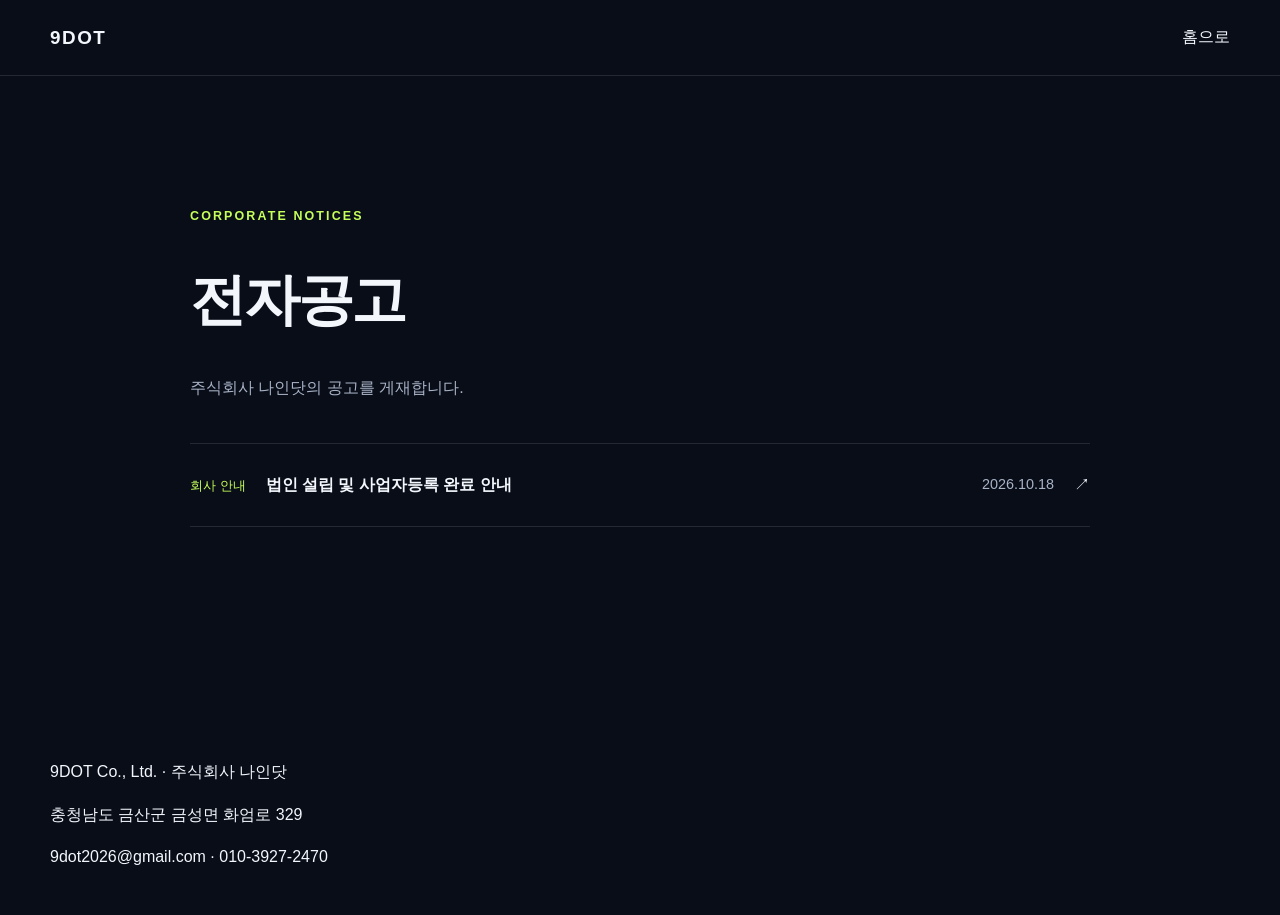
==== notices.html @ 1be70673 "Add corporate electronic notices and incorporation completion announcement" ====
<!doctype html>
<html lang="ko"><head><meta charset="utf-8" /><meta name="viewport" content="width=device-width, initial-scale=1" />
<title>전자공고 | 9DOT</title><meta name="description" content="주식회사 나인닷의 전자공고입니다." />
<link rel="icon" href="assets/favicon.svg" type="image/svg+xml" />
<link rel="stylesheet" href="styles.css" /></head>
<body><a class="skip-link" href="#main">본문으로 바로가기</a>
<header class="notice-header"><div class="container"><a class="brand" href="index.html">9DOT</a><a href="index.html">홈으로</a></div></header>
<main id="main" class="section"><div class="container notice-container"><p class="eyebrow">CORPORATE NOTICES</p><h1>전자공고</h1><p class="notice-intro">주식회사 나인닷의 공고를 게재합니다.</p>
<ol class="notice-list"><li><a href="notices/2026-10-18-incorporation.html"><span class="notice-type">회사 안내</span><strong>법인 설립 및 사업자등록 완료 안내</strong><time datetime="2026-10-18">2026.10.18</time><span aria-hidden="true">↗</span></a></li></ol></div></main>
<footer class="site-footer"><div class="container"><p>9DOT Co., Ltd. · 주식회사 나인닷</p><p>충청남도 금산군 금성면 화엄로 329</p><p><a href="mailto:9dot2026@gmail.com">9dot2026@gmail.com</a> · <a href="tel:+821039272470">010-3927-2470</a></p></div></footer>
</body></html>
---- styles.css ----
:root {
  --bg: #080d18;
  --bg-soft: #0d1423;
  --surface: #111a2a;
  --surface-2: #172238;
  --text: #f3f6fb;
  --muted: #a9b3c6;
  --line: rgba(255,255,255,.11);
  --lime: #c7ff5a;
  --cyan: #5fe6e8;
  --violet: #8f7cff;
  --coral: #ff8c6b;
  --max: 1180px;
  --radius: 28px;
  --shadow: 0 30px 80px rgba(0,0,0,.28);
}

* { box-sizing: border-box; }
html { scroll-behavior: smooth; }
body {
  margin: 0;
  font-family: Pretendard, "Noto Sans KR", -apple-system, BlinkMacSystemFont, "Segoe UI", sans-serif;
  background: var(--bg);
  color: var(--text);
  line-height: 1.65;
  word-break: keep-all;
  overflow-x: hidden;
}
a { color: inherit; text-decoration: none; }
button, input, textarea { font: inherit; }
img, svg { display: block; max-width: 100%; }
.container { width: min(calc(100% - 40px), var(--max)); margin: 0 auto; }
.sr-only { position: absolute; width: 1px; height: 1px; padding: 0; margin: -1px; overflow: hidden; clip: rect(0,0,0,0); white-space: nowrap; border: 0; }
.skip-link { position: fixed; left: 16px; top: -100px; z-index: 999; background: #fff; color: #000; padding: 12px 18px; border-radius: 10px; }
.skip-link:focus { top: 16px; }

.site-header {
  position: fixed;
  inset: 0 0 auto;
  z-index: 100;
  border-bottom: 1px solid transparent;
  transition: .25s ease;
}
.site-header.scrolled { background: rgba(8,13,24,.78); border-color: var(--line); backdrop-filter: blur(18px); }
.nav-wrap { height: 78px; display: flex; align-items: center; justify-content: space-between; gap: 28px; }
.brand { display: inline-flex; align-items: center; gap: 12px; font-size: 1.18rem; font-weight: 850; letter-spacing: .08em; }
.brand-mark { width: 28px; height: 28px; display: grid; grid-template-columns: repeat(3,1fr); gap: 3px; }
.brand-mark i { width: 100%; aspect-ratio: 1; border-radius: 50%; background: var(--text); }
.brand-mark i:nth-child(5) { background: var(--lime); box-shadow: 0 0 16px rgba(199,255,90,.65); }
.primary-nav { display: flex; align-items: center; gap: 30px; color: #d5dbea; font-size: .95rem; }
.primary-nav a { transition: color .2s ease; }
.primary-nav a:hover { color: var(--lime); }
.nav-cta { border: 1px solid rgba(199,255,90,.45); padding: 10px 17px; border-radius: 999px; color: var(--lime); }
.menu-button { display: none; background: transparent; border: 0; padding: 8px; }
.menu-button span:not(.sr-only) { display: block; width: 24px; height: 2px; background: #fff; margin: 5px 0; }

.hero { position: relative; min-height: 850px; padding: 160px 0 100px; display: grid; align-items: center; overflow: hidden; }
.section-grid::before { content: ""; position: absolute; inset: 0; background-image: linear-gradient(rgba(255,255,255,.025) 1px, transparent 1px), linear-gradient(90deg, rgba(255,255,255,.025) 1px, transparent 1px); background-size: 48px 48px; mask-image: linear-gradient(to bottom, #000 0%, rgba(0,0,0,.7) 62%, transparent 100%); }
.hero-glow { position: absolute; border-radius: 50%; filter: blur(100px); opacity: .23; }
.glow-a { width: 520px; height: 520px; background: var(--violet); top: -150px; right: -80px; }
.glow-b { width: 380px; height: 380px; background: var(--cyan); left: -150px; bottom: 0; }
.hero-layout { position: relative; display: grid; grid-template-columns: 1.05fr .95fr; gap: 90px; align-items: center; }
.eyebrow { margin: 0 0 18px; color: var(--lime); font-size: .78rem; font-weight: 800; letter-spacing: .17em; }
.hero h1 { margin: 0; font-size: clamp(3.2rem, 6.5vw, 6.6rem); line-height: .98; letter-spacing: -.065em; font-weight: 850; }
.hero h1 span { color: transparent; -webkit-text-stroke: 1px rgba(255,255,255,.7); }
.hero-text { max-width: 690px; margin: 28px 0 0; color: var(--muted); font-size: 1.14rem; }
.hero-actions { display: flex; flex-wrap: wrap; gap: 14px; margin-top: 36px; }
.button { display: inline-flex; align-items: center; justify-content: center; min-height: 52px; padding: 0 24px; border-radius: 999px; font-weight: 750; transition: transform .2s ease, box-shadow .2s ease, background .2s ease; }
.button:hover { transform: translateY(-2px); }
.button-primary { background: var(--lime); color: #10150c; box-shadow: 0 12px 30px rgba(199,255,90,.18); }
.button-ghost { border: 1px solid var(--line); background: rgba(255,255,255,.035); }
.button-light { background: #fff; color: #0c1420; }
.hero-points { display: flex; flex-wrap: wrap; gap: 11px 24px; margin: 32px 0 0; padding: 0; list-style: none; color: #c5cede; font-size: .88rem; }
.hero-points li::before { content: ""; display: inline-block; width: 6px; height: 6px; border-radius: 50%; background: var(--lime); margin: 0 9px 1px 0; }

.hero-visual { position: relative; min-height: 510px; display: grid; place-items: center; }
.dot-matrix { width: min(100%, 430px); aspect-ratio: 1; position: relative; display: grid; grid-template-columns: repeat(3,1fr); grid-template-rows: repeat(3,1fr); place-items: center; }
.dot { width: 28px; height: 28px; border-radius: 50%; background: #dbe3f1; z-index: 2; box-shadow: 0 0 0 10px rgba(255,255,255,.025), 0 0 26px rgba(255,255,255,.16); }
.dot.core { width: 46px; height: 46px; background: var(--lime); box-shadow: 0 0 0 15px rgba(199,255,90,.08), 0 0 50px rgba(199,255,90,.7); animation: pulse 2.6s ease-in-out infinite; }
.dot.d1,.dot.d9 { background: var(--violet); }
.dot.d3,.dot.d7 { background: var(--cyan); }
.dot.d2,.dot.d8 { background: var(--coral); }
.connections { position: absolute; inset: 0; width: 100%; height: 100%; overflow: visible; }
.connections path { fill: none; stroke: rgba(255,255,255,.17); stroke-width: 1.4; stroke-dasharray: 4 7; }
.orbit { position: absolute; border: 1px solid rgba(255,255,255,.09); border-radius: 50%; }
.orbit-1 { width: 470px; height: 470px; animation: spin 28s linear infinite; }
.orbit-2 { width: 350px; height: 350px; border-style: dashed; animation: spin 18s linear infinite reverse; }
.orbit-1::before,.orbit-2::before { content: ""; position: absolute; width: 10px; height: 10px; border-radius: 50%; background: var(--lime); top: -5px; left: 50%; box-shadow: 0 0 18px var(--lime); }
.visual-card { position: absolute; padding: 15px 18px; background: rgba(17,26,42,.72); border: 1px solid var(--line); border-radius: 16px; backdrop-filter: blur(16px); box-shadow: var(--shadow); }
.visual-card strong,.visual-card span { display: block; }
.visual-card strong { font-size: .92rem; }
.visual-card span { color: var(--muted); font-size: .74rem; }
.card-top { top: 62px; right: -8px; }
.card-bottom { left: -16px; bottom: 42px; }
@keyframes spin { to { transform: rotate(360deg); } }
@keyframes pulse { 50% { transform: scale(1.12); box-shadow: 0 0 0 22px rgba(199,255,90,.04), 0 0 70px rgba(199,255,90,.72); } }

.trust-strip { border-top: 1px solid var(--line); border-bottom: 1px solid var(--line); background: rgba(255,255,255,.018); }
.trust-grid { min-height: 90px; display: grid; grid-template-columns: repeat(3,1fr); align-items: center; }
.trust-grid p { margin: 0; padding: 0 26px; color: #d8deea; text-align: center; border-right: 1px solid var(--line); }
.trust-grid p:last-child { border-right: 0; }
.trust-grid span { color: var(--lime); font-size: .72rem; font-weight: 800; margin-right: 10px; }

.section { padding: 130px 0; }
.section-muted { background: var(--bg-soft); }
.section-heading h2 { margin: 0; font-size: clamp(2.35rem, 5vw, 4.7rem); line-height: 1.12; letter-spacing: -.045em; }
.section-heading > p:last-child { color: var(--muted); max-width: 600px; margin-top: 20px; }
.section-heading.compact { margin-bottom: 52px; }
.section-heading.compact h2 { font-size: clamp(2.15rem, 4.4vw, 4rem); }
.about-layout { display: grid; grid-template-columns: 1.1fr .9fr; gap: 100px; }
.about-copy { padding-top: 32px; color: var(--muted); font-size: 1.08rem; }
.company-facts { margin: 42px 0 0; display: grid; gap: 0; border-top: 1px solid var(--line); }
.company-facts div { display: grid; grid-template-columns: 120px 1fr; gap: 20px; padding: 17px 0; border-bottom: 1px solid var(--line); }
.company-facts dt { color: var(--lime); font-size: .78rem; font-weight: 800; text-transform: uppercase; letter-spacing: .08em; }
.company-facts dd { margin: 0; color: #e6ebf4; }

.service-grid { display: grid; grid-template-columns: repeat(4,1fr); gap: 18px; }
.service-card { position: relative; min-height: 340px; padding: 28px; border: 1px solid var(--line); border-radius: 24px; background: linear-gradient(145deg, rgba(255,255,255,.04), rgba(255,255,255,.015)); overflow: hidden; transition: transform .25s ease, border-color .25s ease; }
.service-card:hover { transform: translateY(-7px); border-color: rgba(199,255,90,.45); }
.service-number { position: absolute; right: 24px; top: 22px; color: rgba(255,255,255,.2); font-size: .72rem; font-weight: 800; }
.service-icon { width: 66px; height: 66px; display: grid; place-items: center; margin-bottom: 70px; border-radius: 20px; background: rgba(199,255,90,.08); border: 1px solid rgba(199,255,90,.22); color: var(--lime); font-weight: 900; font-size: .86rem; }
.service-card:nth-child(2) .service-icon { background: rgba(95,230,232,.08); border-color: rgba(95,230,232,.25); color: var(--cyan); }
.service-card:nth-child(3) .service-icon { background: rgba(143,124,255,.1); border-color: rgba(143,124,255,.25); color: #b8aaff; }
.service-card:nth-child(4) .service-icon { background: rgba(255,140,107,.08); border-color: rgba(255,140,107,.25); color: var(--coral); }
.service-card h3 { font-size: 1.36rem; margin: 0 0 12px; }
.service-card p { margin: 0; color: var(--muted); font-size: .95rem; }

.products-section { background: radial-gradient(circle at 20% 40%, rgba(95,230,232,.06), transparent 28%), var(--bg); }
.product-list { display: grid; gap: 28px; }
.product-card { min-height: 560px; display: grid; grid-template-columns: .9fr 1.1fr; overflow: hidden; border: 1px solid var(--line); border-radius: var(--radius); background: var(--surface); }
.product-info { padding: 62px; align-self: center; }
.product-label { margin: 0 0 15px; color: var(--cyan); font-size: .75rem; font-weight: 850; letter-spacing: .14em; }
.product-info h3 { margin: 0; font-size: clamp(2.4rem, 5vw, 4.8rem); line-height: 1; letter-spacing: -.055em; }
.product-info h3 span { display: block; margin-top: 11px; color: var(--muted); font-size: .72rem; letter-spacing: .08em; }
.product-lead { color: #f1f4fa !important; font-size: 1.17rem !important; font-weight: 650; }
.product-info p { color: var(--muted); }
.product-info ul { list-style: none; margin: 27px 0; padding: 0; color: #d6ddea; }
.product-info li { margin: 8px 0; }
.product-info li::before { content: "↗"; color: var(--lime); margin-right: 10px; }
.status-badge { display: inline-flex; padding: 8px 13px; border-radius: 999px; border: 1px solid rgba(199,255,90,.3); color: var(--lime); font-size: .74rem; font-weight: 800; }
.product-preview { min-height: 560px; display: grid; place-items: center; padding: 44px; background: radial-gradient(circle at 50% 45%, rgba(95,230,232,.2), transparent 45%), linear-gradient(135deg, #132238, #0d1524); }
.phone-frame { width: 280px; height: 540px; padding: 30px 20px 20px; border: 8px solid #080b11; border-radius: 45px; background: #f6f1e8; color: #1e2822; box-shadow: 0 40px 90px rgba(0,0,0,.55); transform: rotate(4deg); }
.phone-top { width: 80px; height: 18px; margin: -22px auto 18px; border-radius: 999px; background: #0a0c0e; }
.app-head { display: flex; justify-content: space-between; align-items: center; font-size: .84rem; }
.app-head b { color: #506e54; background: #dce7d8; border-radius: 999px; padding: 5px 10px; font-size: .7rem; }
.app-card { border-radius: 18px; padding: 18px; background: #fff; margin-top: 20px; box-shadow: 0 13px 30px rgba(69,73,60,.08); }
.app-card small,.app-card span { display: block; color: #83867e; font-size: .68rem; }
.app-card strong { display: block; margin: 8px 0 11px; font-size: 1.04rem; }
.main-status { background: #dce7d8; }
.app-row { display: grid; grid-template-columns: 1fr 1fr; gap: 10px; margin: 12px 0; }
.app-row div { height: 86px; border-radius: 16px; background: #fff; }
.app-row div:first-child { background: #f0d9c4; }
.app-log { display: grid; grid-template-columns: 10px 1fr auto; align-items: center; gap: 8px; padding: 11px 4px; border-bottom: 1px solid #ddd8ce; font-size: .72rem; }
.app-log i { width: 8px; height: 8px; border-radius: 50%; background: #718973; }
.app-log time { color: #8b8d86; font-size: .63rem; }
.product-kasa { grid-template-columns: 1fr 1fr; }
.product-kasa .product-label { color: var(--coral); }
.kasa-preview { background: radial-gradient(circle at 50% 50%, rgba(255,140,107,.18), transparent 46%), linear-gradient(145deg, #2a1f1b, #111621); }
.room-scene { position: relative; width: min(100%, 550px); aspect-ratio: 1.18; overflow: hidden; border-radius: 22px; box-shadow: 0 35px 90px rgba(0,0,0,.45); perspective: 1000px; }
.room-wall { position: absolute; inset: 0 0 36%; background: #d9d2c6; }
.room-floor { position: absolute; inset: 64% 0 0; background: repeating-linear-gradient(100deg, #9a6e4e 0 7px, #b9835e 7px 14px); transform: perspective(420px) rotateX(26deg); transform-origin: top; }
.window { position: absolute; width: 40%; height: 42%; left: 8%; top: 9%; display: grid; grid-template-columns: 1fr 1fr; gap: 5px; padding: 6px; background: #2d3438; }
.window span { background: linear-gradient(#9ed2df, #edf7f2); }
.sofa { position: absolute; width: 55%; height: 25%; right: 7%; bottom: 18%; border-radius: 16px 16px 5px 5px; background: #d58b6d; display: flex; gap: 5px; padding: 10px; box-shadow: 0 25px 40px rgba(62,32,20,.25); }
.sofa i { flex: 1; border-radius: 8px; background: #e5a185; }
.material-panel { position: absolute; left: 5%; bottom: 5%; width: 190px; padding: 15px; border-radius: 16px; background: rgba(255,255,255,.9); color: #27221e; box-shadow: 0 15px 35px rgba(0,0,0,.2); }
.material-panel strong,.material-panel small { display: block; }
.material-panel strong { margin-bottom: 10px; font-size: .75rem; }
.material-panel small { margin-top: 9px; color: #756d66; font-size: .64rem; }
.swatch { display: inline-block; width: 36px; height: 36px; border-radius: 9px; margin-right: 4px; border: 3px solid transparent; }
.swatch.active { border-color: #1f2728; }
.s1 { background: #d9c5ab; }.s2 { background: #7b5138; }.s3 { background: #b88059; }

.process-layout { display: grid; grid-template-columns: .85fr 1.15fr; gap: 100px; }
.process-list { margin: 0; padding: 0; list-style: none; border-top: 1px solid var(--line); }
.process-list li { display: grid; grid-template-columns: 70px 1fr; gap: 24px; padding: 27px 0; border-bottom: 1px solid var(--line); }
.process-list > li > span { color: var(--lime); font-size: .75rem; font-weight: 850; padding-top: 5px; }
.process-list h3 { margin: 0 0 7px; font-size: 1.22rem; }
.process-list p { margin: 0; color: var(--muted); }

.contact-section { padding-top: 70px; }
.contact-box { min-height: 380px; display: grid; grid-template-columns: 1fr 1fr; gap: 80px; align-items: center; padding: 65px 70px; border-radius: 32px; background: var(--lime); color: #11180c; box-shadow: 0 40px 100px rgba(199,255,90,.12); }
.contact-box .eyebrow { color: #34411f; }
.contact-box h2 { margin: 0; font-size: clamp(2.5rem, 5vw, 4.8rem); line-height: 1.05; letter-spacing: -.055em; }
.contact-copy p { font-size: 1.08rem; }
.contact-copy small { display: block; margin-top: 14px; color: #56603e; }

.site-footer { padding: 70px 0 28px; }
.footer-grid { display: grid; grid-template-columns: 1fr 1.1fr .7fr; gap: 55px; padding-bottom: 48px; border-bottom: 1px solid var(--line); }
.footer-brand { margin-bottom: 18px; }
.footer-grid p { margin: 6px 0; color: var(--muted); font-size: .9rem; }
.footer-links { display: grid; align-content: start; gap: 10px; }
.footer-links a { color: #dbe1eb; font-size: .9rem; }
.footer-bottom { padding-top: 24px; display: flex; justify-content: space-between; color: #7f899a; font-size: .78rem; }
.footer-bottom p { margin: 0; }

.reveal { opacity: 0; transform: translateY(28px); transition: opacity .7s ease, transform .7s ease; }
.reveal.visible { opacity: 1; transform: translateY(0); }

@media (max-width: 980px) {
  .hero { min-height: auto; }
  .hero-layout,.about-layout,.process-layout { grid-template-columns: 1fr; gap: 55px; }
  .hero-copy { padding-top: 30px; }
  .hero-visual { min-height: 470px; }
  .service-grid { grid-template-columns: repeat(2,1fr); }
  .product-card,.product-kasa { grid-template-columns: 1fr; }
  .product-preview { min-height: 500px; }
  .contact-box { grid-template-columns: 1fr; gap: 30px; }
}

@media (max-width: 760px) {
  .container { width: min(calc(100% - 28px), var(--max)); }
  .nav-wrap { height: 68px; }
  .menu-button { display: block; }
  .primary-nav { position: fixed; top: 68px; left: 14px; right: 14px; display: none; flex-direction: column; align-items: stretch; gap: 0; padding: 14px; border: 1px solid var(--line); border-radius: 18px; background: rgba(10,16,29,.97); backdrop-filter: blur(18px); }
  .primary-nav.open { display: flex; }
  .primary-nav a { padding: 13px 12px; }
  .nav-cta { margin-top: 5px; text-align: center; }
  .hero { padding: 130px 0 80px; }
  .hero h1 { font-size: clamp(3rem, 16vw, 5rem); }
  .hero-text { font-size: 1rem; }
  .hero-visual { min-height: 390px; }
  .dot-matrix { width: 320px; }
  .orbit-1 { width: 350px; height: 350px; }
  .orbit-2 { width: 270px; height: 270px; }
  .visual-card { display: none; }
  .trust-grid { grid-template-columns: 1fr; padding: 12px 0; }
  .trust-grid p { padding: 14px; border-right: 0; border-bottom: 1px solid var(--line); }
  .trust-grid p:last-child { border-bottom: 0; }
  .section { padding: 90px 0; }
  .section-heading h2 { font-size: 2.55rem; }
  .service-grid { grid-template-columns: 1fr; }
  .service-card { min-height: 275px; }
  .service-icon { margin-bottom: 42px; }
  .product-info { padding: 38px 26px; }
  .product-preview { min-height: 420px; padding: 25px; }
  .phone-frame { transform: none; width: 250px; height: 490px; }
  .room-scene { min-width: 430px; transform: scale(.82); }
  .company-facts div { grid-template-columns: 1fr; gap: 5px; }
  .process-list li { grid-template-columns: 48px 1fr; gap: 12px; }
  .contact-box { padding: 42px 28px; border-radius: 24px; }
  .footer-grid { grid-template-columns: 1fr; gap: 28px; }
  .footer-bottom { flex-direction: column; gap: 6px; }
}

@media (prefers-reduced-motion: reduce) {
  html { scroll-behavior: auto; }
  *, *::before, *::after { animation-duration: .01ms !important; animation-iteration-count: 1 !important; transition-duration: .01ms !important; }
  .reveal { opacity: 1; transform: none; }
}

/* Corporate information and contact links */
.company-facts dd { min-width: 0; overflow-wrap: anywhere; }
.company-facts dd a { text-decoration: underline; text-underline-offset: 4px; }
.footer-info a { overflow-wrap: anywhere; }
.status-badge:focus-visible, .company-facts a:focus-visible { outline: 2px solid var(--lime); outline-offset: 5px; }
.contact-copy .button { max-width: 100%; overflow-wrap: anywhere; }

/* Permanent corporate notice pages */
.notice-header { border-bottom: 1px solid var(--line); padding: 22px 0; }
.notice-header .container { display: flex; justify-content: space-between; align-items: center; }
.notice-container { max-width: 900px; }
.notice-container h1 { font-size: clamp(2rem, 5vw, 3.5rem); line-height: 1.3; letter-spacing: -.04em; }
.notice-intro, .notice-date { color: var(--muted); }
.notice-list { padding: 0; list-style: none; border-top: 1px solid var(--line); margin-top: 42px; }
.notice-list a { display: grid; grid-template-columns: auto 1fr auto auto; align-items: center; gap: 20px; padding: 28px 0; border-bottom: 1px solid var(--line); }
.notice-type { color: var(--lime); font-size: .8rem; }
.notice-list time { color: var(--muted); font-size: .9rem; white-space: nowrap; }
.notice-article { margin-top: 40px; }
.notice-article > p { margin-top: 28px; }
.notice-signature { text-align: right; padding-top: 32px; line-height: 2; }
.notice-document, .notice-back { text-decoration: underline; text-underline-offset: 5px; }
.notice-list a:hover strong { text-decoration: underline; text-underline-offset: 5px; }
@media(max-width:600px) { .notice-list a { grid-template-columns: 1fr auto; gap: 10px; } .notice-list strong { grid-column: 1 / -1; grid-row: 2; } .notice-list a > span:last-child { display:none; } }
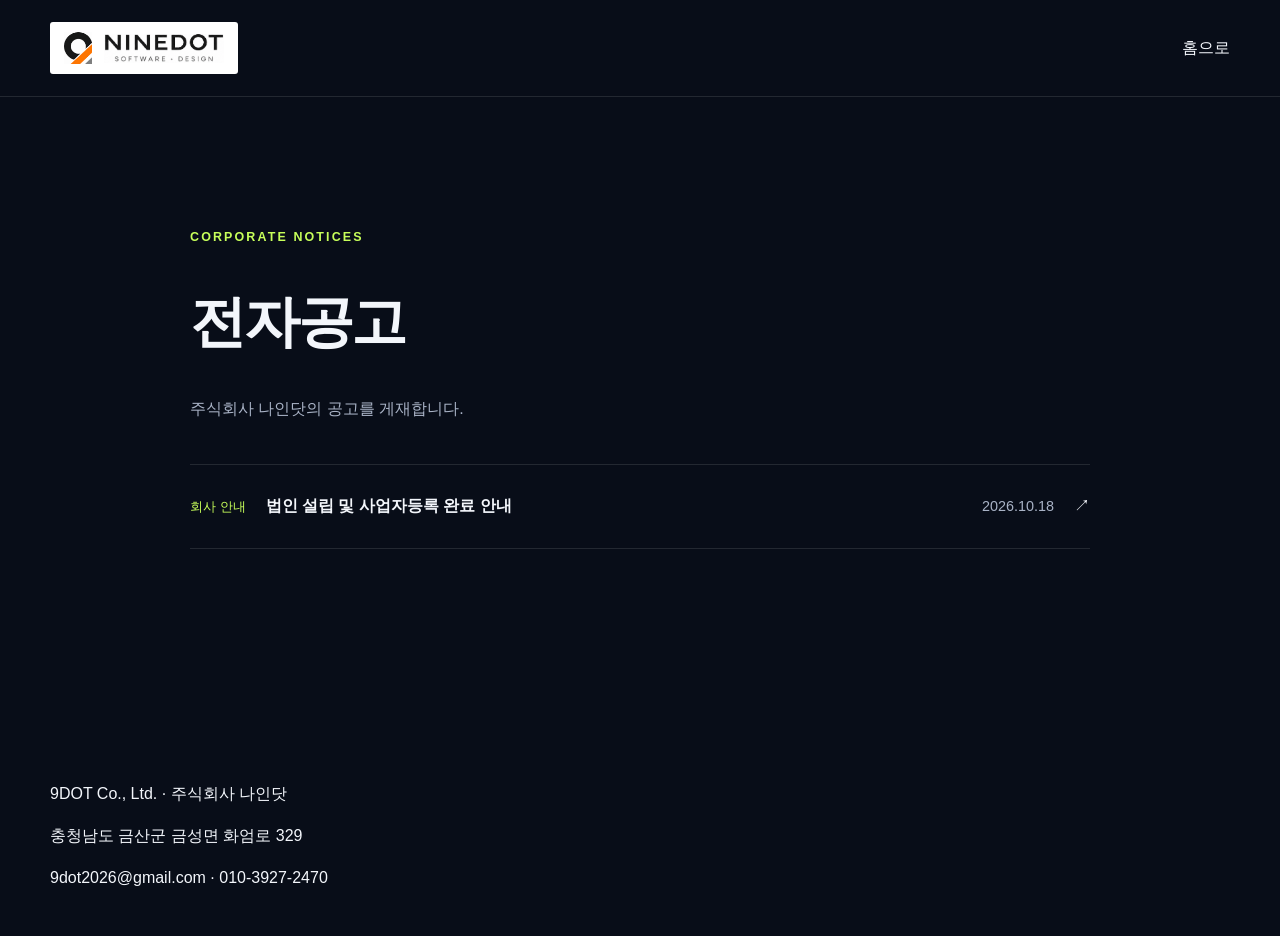
==== commit 1df61bbe: "Replace placeholder branding with approved original NINE DOT identity" ====
--- a/notices.html
+++ b/notices.html
@@ -1,10 +1,10 @@
 <!doctype html>
 <html lang="ko"><head><meta charset="utf-8" /><meta name="viewport" content="width=device-width, initial-scale=1" />
 <title>전자공고 | 9DOT</title><meta name="description" content="주식회사 나인닷의 전자공고입니다." />
-<link rel="icon" href="assets/favicon.svg" type="image/svg+xml" />
+<link rel="icon" href="assets/ninedot-favicon.svg" type="image/svg+xml" />
 <link rel="stylesheet" href="styles.css" /></head>
 <body><a class="skip-link" href="#main">본문으로 바로가기</a>
-<header class="notice-header"><div class="container"><a class="brand" href="index.html">9DOT</a><a href="index.html">홈으로</a></div></header>
+<header class="notice-header"><div class="container"><a class="brand" href="index.html" aria-label="NINE DOT 홈"><span class="brand-lockup" aria-hidden="true"><span class="ninedot-symbol"><img src="assets/ninedot-original.png" alt="" /></span><span class="ninedot-wordmark"><img src="assets/ninedot-original.png" alt="" /></span></span></a><a href="index.html">홈으로</a></div></header>
 <main id="main" class="section"><div class="container notice-container"><p class="eyebrow">CORPORATE NOTICES</p><h1>전자공고</h1><p class="notice-intro">주식회사 나인닷의 공고를 게재합니다.</p>
 <ol class="notice-list"><li><a href="notices/2026-10-18-incorporation.html"><span class="notice-type">회사 안내</span><strong>법인 설립 및 사업자등록 완료 안내</strong><time datetime="2026-10-18">2026.10.18</time><span aria-hidden="true">↗</span></a></li></ol></div></main>
 <footer class="site-footer"><div class="container"><p>9DOT Co., Ltd. · 주식회사 나인닷</p><p>충청남도 금산군 금성면 화엄로 329</p><p><a href="mailto:9dot2026@gmail.com">9dot2026@gmail.com</a> · <a href="tel:+821039272470">010-3927-2470</a></p></div></footer>
--- a/styles.css
+++ b/styles.css
@@ -44,9 +44,6 @@
 .site-header.scrolled { background: rgba(8,13,24,.78); border-color: var(--line); backdrop-filter: blur(18px); }
 .nav-wrap { height: 78px; display: flex; align-items: center; justify-content: space-between; gap: 28px; }
 .brand { display: inline-flex; align-items: center; gap: 12px; font-size: 1.18rem; font-weight: 850; letter-spacing: .08em; }
-.brand-mark { width: 28px; height: 28px; display: grid; grid-template-columns: repeat(3,1fr); gap: 3px; }
-.brand-mark i { width: 100%; aspect-ratio: 1; border-radius: 50%; background: var(--text); }
-.brand-mark i:nth-child(5) { background: var(--lime); box-shadow: 0 0 16px rgba(199,255,90,.65); }
 .primary-nav { display: flex; align-items: center; gap: 30px; color: #d5dbea; font-size: .95rem; }
 .primary-nav a { transition: color .2s ease; }
 .primary-nav a:hover { color: var(--lime); }
@@ -74,26 +71,6 @@
 .hero-points li::before { content: ""; display: inline-block; width: 6px; height: 6px; border-radius: 50%; background: var(--lime); margin: 0 9px 1px 0; }
 
 .hero-visual { position: relative; min-height: 510px; display: grid; place-items: center; }
-.dot-matrix { width: min(100%, 430px); aspect-ratio: 1; position: relative; display: grid; grid-template-columns: repeat(3,1fr); grid-template-rows: repeat(3,1fr); place-items: center; }
-.dot { width: 28px; height: 28px; border-radius: 50%; background: #dbe3f1; z-index: 2; box-shadow: 0 0 0 10px rgba(255,255,255,.025), 0 0 26px rgba(255,255,255,.16); }
-.dot.core { width: 46px; height: 46px; background: var(--lime); box-shadow: 0 0 0 15px rgba(199,255,90,.08), 0 0 50px rgba(199,255,90,.7); animation: pulse 2.6s ease-in-out infinite; }
-.dot.d1,.dot.d9 { background: var(--violet); }
-.dot.d3,.dot.d7 { background: var(--cyan); }
-.dot.d2,.dot.d8 { background: var(--coral); }
-.connections { position: absolute; inset: 0; width: 100%; height: 100%; overflow: visible; }
-.connections path { fill: none; stroke: rgba(255,255,255,.17); stroke-width: 1.4; stroke-dasharray: 4 7; }
-.orbit { position: absolute; border: 1px solid rgba(255,255,255,.09); border-radius: 50%; }
-.orbit-1 { width: 470px; height: 470px; animation: spin 28s linear infinite; }
-.orbit-2 { width: 350px; height: 350px; border-style: dashed; animation: spin 18s linear infinite reverse; }
-.orbit-1::before,.orbit-2::before { content: ""; position: absolute; width: 10px; height: 10px; border-radius: 50%; background: var(--lime); top: -5px; left: 50%; box-shadow: 0 0 18px var(--lime); }
-.visual-card { position: absolute; padding: 15px 18px; background: rgba(17,26,42,.72); border: 1px solid var(--line); border-radius: 16px; backdrop-filter: blur(16px); box-shadow: var(--shadow); }
-.visual-card strong,.visual-card span { display: block; }
-.visual-card strong { font-size: .92rem; }
-.visual-card span { color: var(--muted); font-size: .74rem; }
-.card-top { top: 62px; right: -8px; }
-.card-bottom { left: -16px; bottom: 42px; }
-@keyframes spin { to { transform: rotate(360deg); } }
-@keyframes pulse { 50% { transform: scale(1.12); box-shadow: 0 0 0 22px rgba(199,255,90,.04), 0 0 70px rgba(199,255,90,.72); } }
 
 .trust-strip { border-top: 1px solid var(--line); border-bottom: 1px solid var(--line); background: rgba(255,255,255,.018); }
 .trust-grid { min-height: 90px; display: grid; grid-template-columns: repeat(3,1fr); align-items: center; }
@@ -220,10 +197,6 @@
   .hero h1 { font-size: clamp(3rem, 16vw, 5rem); }
   .hero-text { font-size: 1rem; }
   .hero-visual { min-height: 390px; }
-  .dot-matrix { width: 320px; }
-  .orbit-1 { width: 350px; height: 350px; }
-  .orbit-2 { width: 270px; height: 270px; }
-  .visual-card { display: none; }
   .trust-grid { grid-template-columns: 1fr; padding: 12px 0; }
   .trust-grid p { padding: 14px; border-right: 0; border-bottom: 1px solid var(--line); }
   .trust-grid p:last-child { border-bottom: 0; }
@@ -272,3 +245,15 @@
 .notice-document, .notice-back { text-decoration: underline; text-underline-offset: 5px; }
 .notice-list a:hover strong { text-decoration: underline; text-underline-offset: 5px; }
 @media(max-width:600px) { .notice-list a { grid-template-columns: 1fr auto; gap: 10px; } .notice-list strong { grid-column: 1 / -1; grid-row: 2; } .notice-list a > span:last-child { display:none; } }
+
+/* Original NINE DOT symbol and wordmark: preserve source proportions and colors. */
+.brand-lockup { display: inline-flex; align-items: center; gap: 12px; padding: 10px 14px; background: #fff; border-radius: 3px; flex: none; }
+.ninedot-symbol, .ninedot-wordmark { display: block; position: relative; overflow: hidden; flex: none; }
+.ninedot-symbol { width: 28px; height: 32.42px; }
+.ninedot-symbol > img { position: absolute; max-width: none; width: 82.616px; height: 82.616px; left: -26.814px; top: -16.273px; }
+.ninedot-wordmark { width: 120px; height: 28.73px; }
+.ninedot-wordmark > img { position: absolute; max-width: none; width: 211.944px; height: 211.944px; left: -45.972px; top: -136.901px; }
+.ninedot-brand-panel { width: min(100%, 430px); padding: 32px; background: #fff; border: 1px solid rgba(255,255,255,.2); border-radius: 4px; }
+.ninedot-brand-art { position: relative; width: 100%; aspect-ratio: 750 / 775; overflow: hidden; }
+.ninedot-brand-art > img { position: absolute; max-width: none; width: 167.2%; height: auto; left: -33.333333%; top: -29.032258%; }
+@media(max-width:600px) { .ninedot-brand-panel { width: min(100%, 350px); padding: 24px; } }
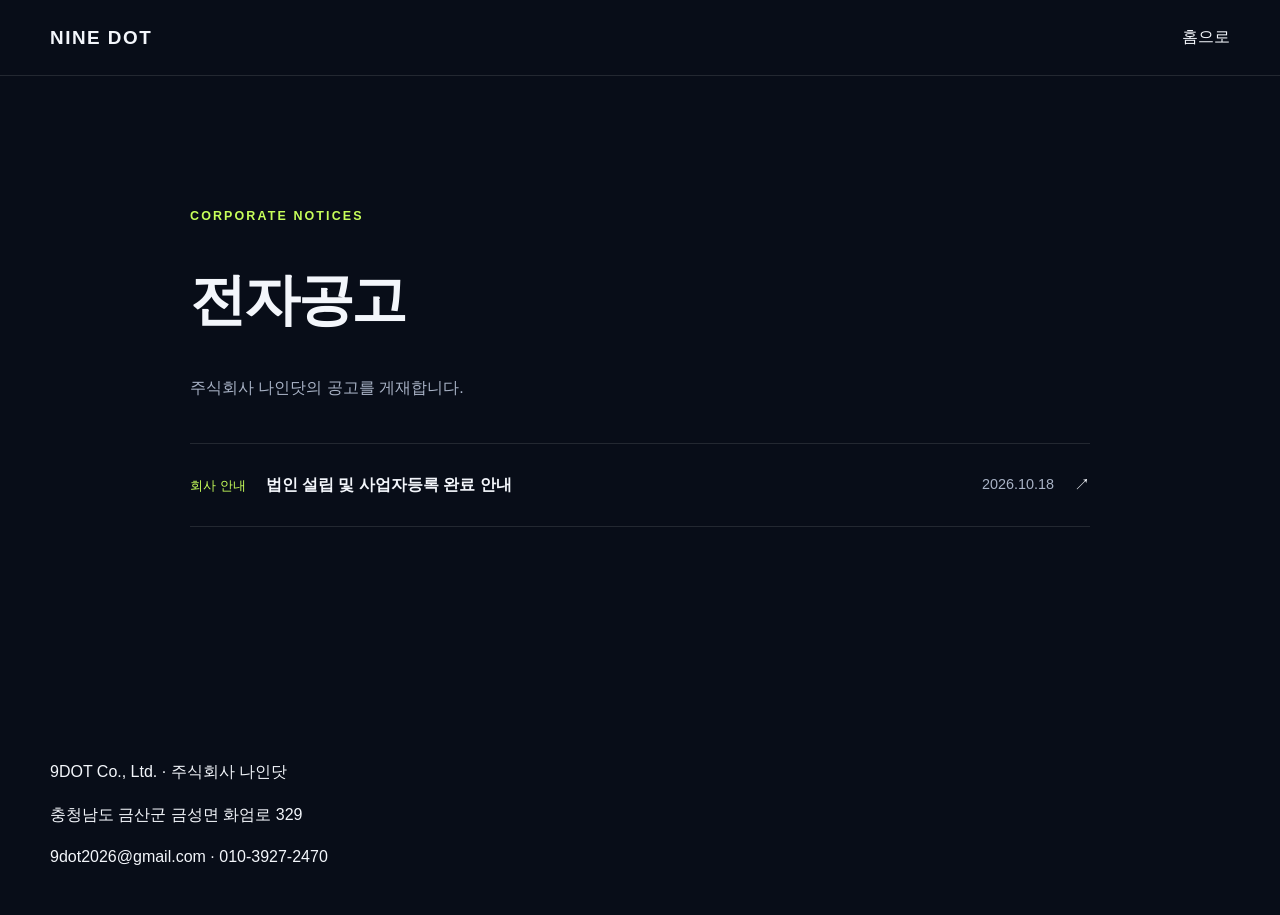
==== commit 553fa59c: "Remove repeated identity marks and oversized hero logo" ====
--- a/notices.html
+++ b/notices.html
@@ -4,7 +4,7 @@
 <link rel="icon" href="assets/ninedot-favicon.svg" type="image/svg+xml" />
 <link rel="stylesheet" href="styles.css" /></head>
 <body><a class="skip-link" href="#main">본문으로 바로가기</a>
-<header class="notice-header"><div class="container"><a class="brand" href="index.html" aria-label="NINE DOT 홈"><span class="brand-lockup" aria-hidden="true"><span class="ninedot-symbol"><img src="assets/ninedot-original.png" alt="" /></span><span class="ninedot-wordmark"><img src="assets/ninedot-original.png" alt="" /></span></span></a><a href="index.html">홈으로</a></div></header>
+<header class="notice-header"><div class="container"><a class="brand" href="index.html" aria-label="NINE DOT 홈">NINE DOT</a><a href="index.html">홈으로</a></div></header>
 <main id="main" class="section"><div class="container notice-container"><p class="eyebrow">CORPORATE NOTICES</p><h1>전자공고</h1><p class="notice-intro">주식회사 나인닷의 공고를 게재합니다.</p>
 <ol class="notice-list"><li><a href="notices/2026-10-18-incorporation.html"><span class="notice-type">회사 안내</span><strong>법인 설립 및 사업자등록 완료 안내</strong><time datetime="2026-10-18">2026.10.18</time><span aria-hidden="true">↗</span></a></li></ol></div></main>
 <footer class="site-footer"><div class="container"><p>9DOT Co., Ltd. · 주식회사 나인닷</p><p>충청남도 금산군 금성면 화엄로 329</p><p><a href="mailto:9dot2026@gmail.com">9dot2026@gmail.com</a> · <a href="tel:+821039272470">010-3927-2470</a></p></div></footer>
--- a/styles.css
+++ b/styles.css
@@ -70,7 +70,6 @@
 .hero-points { display: flex; flex-wrap: wrap; gap: 11px 24px; margin: 32px 0 0; padding: 0; list-style: none; color: #c5cede; font-size: .88rem; }
 .hero-points li::before { content: ""; display: inline-block; width: 6px; height: 6px; border-radius: 50%; background: var(--lime); margin: 0 9px 1px 0; }
 
-.hero-visual { position: relative; min-height: 510px; display: grid; place-items: center; }
 
 .trust-strip { border-top: 1px solid var(--line); border-bottom: 1px solid var(--line); background: rgba(255,255,255,.018); }
 .trust-grid { min-height: 90px; display: grid; grid-template-columns: repeat(3,1fr); align-items: center; }
@@ -178,7 +177,7 @@
   .hero { min-height: auto; }
   .hero-layout,.about-layout,.process-layout { grid-template-columns: 1fr; gap: 55px; }
   .hero-copy { padding-top: 30px; }
-  .hero-visual { min-height: 470px; }
+
   .service-grid { grid-template-columns: repeat(2,1fr); }
   .product-card,.product-kasa { grid-template-columns: 1fr; }
   .product-preview { min-height: 500px; }
@@ -196,7 +195,7 @@
   .hero { padding: 130px 0 80px; }
   .hero h1 { font-size: clamp(3rem, 16vw, 5rem); }
   .hero-text { font-size: 1rem; }
-  .hero-visual { min-height: 390px; }
+
   .trust-grid { grid-template-columns: 1fr; padding: 12px 0; }
   .trust-grid p { padding: 14px; border-right: 0; border-bottom: 1px solid var(--line); }
   .trust-grid p:last-child { border-bottom: 0; }
@@ -253,7 +252,11 @@
 .ninedot-symbol > img { position: absolute; max-width: none; width: 82.616px; height: 82.616px; left: -26.814px; top: -16.273px; }
 .ninedot-wordmark { width: 120px; height: 28.73px; }
 .ninedot-wordmark > img { position: absolute; max-width: none; width: 211.944px; height: 211.944px; left: -45.972px; top: -136.901px; }
-.ninedot-brand-panel { width: min(100%, 430px); padding: 32px; background: #fff; border: 1px solid rgba(255,255,255,.2); border-radius: 4px; }
-.ninedot-brand-art { position: relative; width: 100%; aspect-ratio: 750 / 775; overflow: hidden; }
-.ninedot-brand-art > img { position: absolute; max-width: none; width: 167.2%; height: auto; left: -33.333333%; top: -29.032258%; }
-@media(max-width:600px) { .ninedot-brand-panel { width: min(100%, 350px); padding: 24px; } }
+
+/* Keep the identity once in the masthead; let the introduction carry the hero. */
+.hero { min-height: 700px; padding: 150px 0 96px; }
+.hero-layout { display: block; }
+.hero-copy { max-width: 1000px; }
+.hero h1 { font-size: clamp(3rem, 6.3vw, 6.2rem); line-height: 1.12; }
+.hero-text { max-width: 640px; }
+@media(max-width:600px) { .hero { min-height: auto; padding: 132px 0 76px; } }
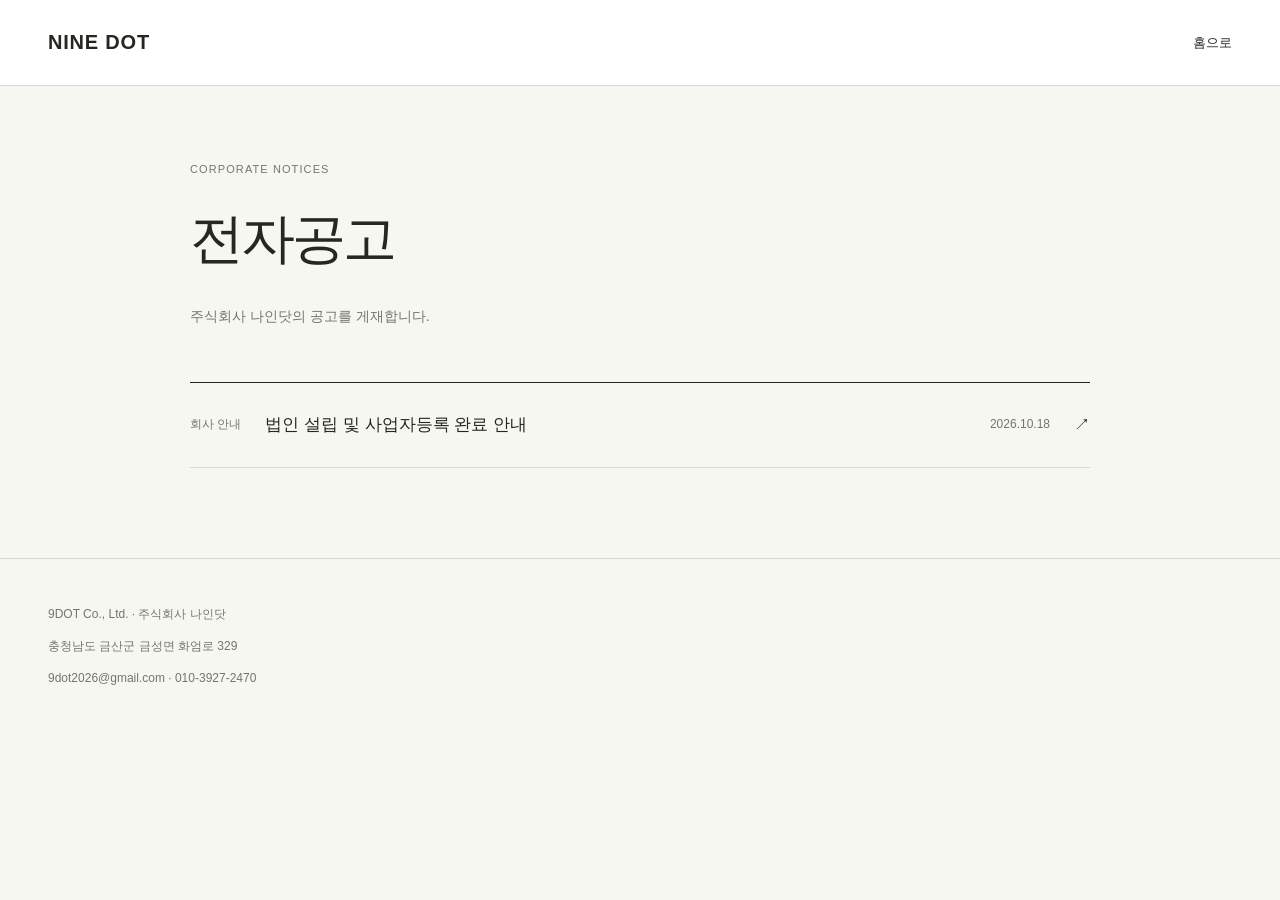
==== commit 92bd07b4: "Bound original logo in markup, remove sticky header and refresh stylesheets" ====
--- a/notices.html
+++ b/notices.html
@@ -2,7 +2,7 @@
 <html lang="ko"><head><meta charset="utf-8" /><meta name="viewport" content="width=device-width, initial-scale=1" />
 <title>전자공고 | 9DOT</title><meta name="description" content="주식회사 나인닷의 전자공고입니다." />
 <link rel="icon" href="assets/ninedot-favicon.svg" type="image/svg+xml" />
-<link rel="stylesheet" href="styles.css" /></head>
+<link rel="stylesheet" href="styles-20261018-0444.css" /></head>
 <body><a class="skip-link" href="#main">본문으로 바로가기</a>
 <header class="notice-header"><div class="container"><a class="brand" href="index.html" aria-label="NINE DOT 홈">NINE DOT</a><a href="index.html">홈으로</a></div></header>
 <main id="main" class="section"><div class="container notice-container"><p class="eyebrow">CORPORATE NOTICES</p><h1>전자공고</h1><p class="notice-intro">주식회사 나인닷의 공고를 게재합니다.</p>
--- a/styles-20261018-0444.css
+++ b/styles-20261018-0444.css
@@ -0,0 +1,177 @@
+:root { --paper:#f7f7f2; --white:#fff; --ink:#252721; --muted:#74766d; --line:#d7d9d0; --accent:#e85e2f; --max:1240px; }
+* { box-sizing:border-box; }
+html { scroll-behavior:smooth; scroll-padding-top:106px; }
+body { margin:0; background:var(--paper); color:var(--ink); font-family:Pretendard,"Noto Sans KR",-apple-system,BlinkMacSystemFont,"Segoe UI",sans-serif; line-height:1.65; word-break:keep-all; }
+a { color:inherit; text-decoration:none; }
+button { font:inherit; }
+img { display:block; max-width:100%; }
+.container { width:min(calc(100% - 96px),var(--max)); margin-inline:auto; }
+.sr-only { position:absolute; width:1px; height:1px; padding:0; margin:-1px; overflow:hidden; clip:rect(0,0,0,0); white-space:nowrap; border:0; }
+.skip-link { position:fixed; top:-80px; left:20px; z-index:200; background:var(--ink); color:white; padding:12px 20px; }
+.skip-link:focus { top:12px; }
+a:focus-visible,button:focus-visible { outline:2px solid var(--accent); outline-offset:6px; }
+::selection { background:var(--accent); color:white; }
+.site-header { position:relative; top:auto; z-index:100; background:rgba(255,255,255,.96); border-bottom:1px solid var(--line); }
+.nav-wrap { min-height:94px; display:flex; align-items:center; justify-content:space-between; gap:28px; }
+.brand { display:inline-flex; align-items:center; font-size:20px; font-weight:650; letter-spacing:.04em; }
+.brand-lockup { display:inline-flex; align-items:center; gap:12px; width:160px; height:34px; overflow:hidden; padding:0; background:white; flex:none; }
+.primary-nav { display:flex; gap:38px; align-items:center; font-size:14px; font-weight:500; }
+.primary-nav a:hover { color:var(--accent); }
+.primary-nav a:last-child { margin-left:20px; }
+.primary-nav a:last-child span { margin-left:14px; }
+.menu-button { display:none; border:0; padding:10px 0 10px 10px; background:none; }
+.menu-button>span:not(.sr-only) { display:block; width:24px; height:1px; background:var(--ink); margin:6px 0; }
+.hero { padding-block:64px 60px; }
+.hero-topline { display:flex; justify-content:space-between; gap:24px; font-family:Arial,sans-serif; font-size:11px; letter-spacing:.13em; }
+.hero-topline p { margin:0; }
+.hero-topline p:first-child::before { content:""; display:inline-block; width:6px; height:6px; background:var(--accent); margin-right:12px; vertical-align:2px; }
+.hero h1 { margin:72px 0 56px; font-size:clamp(40px,5.7vw,82px); line-height:1.22; font-weight:550; letter-spacing:-.065em; }
+.hero h1 span { color:var(--muted); }
+.hero-bottom { display:flex; align-items:flex-end; justify-content:space-between; gap:28px; }
+.hero-bottom>p { margin:0; color:#575b51; font-size:17px; line-height:1.85; }
+.text-link { display:inline-flex; justify-content:space-between; gap:52px; align-items:center; border-bottom:1px solid var(--ink); padding-block:8px; font-size:14px; white-space:nowrap; }
+.text-link span { font-size:21px; line-height:1; }
+.text-link:hover { color:var(--accent); border-color:var(--accent); }
+.section { padding-block:74px 90px; }
+.section-heading { display:flex; justify-content:space-between; align-items:baseline; gap:30px; border-top:1px solid var(--ink); padding-top:22px; margin-bottom:42px; }
+.section-index { font-family:Arial,sans-serif; font-size:11px; font-weight:500; letter-spacing:.1em; }
+h2 { margin:0; font-size:clamp(26px,3vw,38px); font-weight:550; letter-spacing:-.055em; line-height:1.3; }
+.project-grid { display:grid; grid-template-columns:1.2fr 1fr; gap:16px; }
+.project { padding:32px 36px; display:flex; flex-direction:column; min-width:0; }
+.project-kasa9 { background:var(--accent); color:#fffdf5; grid-row:span 2; min-height:676px; }
+.project-estimate { background:#e9eae2; min-height:330px; }
+.project-ultari { background:#292e29; color:#f3f3e8; min-height:330px; }
+.project-top { display:flex; justify-content:space-between; align-items:center; gap:20px; font-size:12px; }
+.project-top p { margin:0; }
+.project-top>span { font-family:Arial,sans-serif; opacity:.7; }
+.project h3 { font-size:48px; font-weight:500; letter-spacing:-.06em; margin:22px 0; line-height:1.2; }
+.project-kasa9 h3 { font-family:Arial,sans-serif; font-size:clamp(70px,8vw,116px); letter-spacing:-.07em; font-weight:500; margin-top:78px; }
+.project-period { opacity:.5; }
+.project-sub { font-family:Arial,sans-serif; display:inline-block; margin-left:18px; font-size:12px; letter-spacing:.08em; vertical-align:middle; opacity:.65; }
+.project-bottom { margin-top:auto; max-width:410px; }
+.project-bottom p { font-size:14px; line-height:1.85; margin:0; opacity:.85; }
+.project-bottom .project-title { opacity:1; font-size:22px; font-weight:500; line-height:1.5; margin-bottom:16px; letter-spacing:-.03em; }
+.project-link { display:flex; justify-content:space-between; gap:20px; align-items:center; border-top:1px solid rgba(255,255,255,.45); margin-top:36px; padding-top:18px; font-size:13px; }
+.project-link span { font-size:22px; }
+.project-link:hover { opacity:.75; }
+.project-status { display:inline-block; margin-top:20px; font-size:11px; letter-spacing:.01em; opacity:.7; }
+.business-list { border-top:1px solid var(--line); }
+.business-list article { display:grid; grid-template-columns:70px 1fr 1fr; gap:26px; align-items:baseline; padding-block:32px; border-bottom:1px solid var(--line); }
+.row-index { font-size:11px; color:var(--muted); font-family:Arial,sans-serif; }
+.business-list h3 { font-size:23px; font-weight:500; margin:0; letter-spacing:-.04em; }
+.business-list p { color:#676b60; font-size:14px; margin:0; }
+.about-section { background:#efefe8; padding-block:90px; }
+.about-grid { display:grid; grid-template-columns:1fr 1.1fr; gap:110px; }
+.about-intro h2 { margin-block:32px; }
+.about-intro>p { font-size:15px; color:#5c6056; margin-block:22px; }
+.about-intro .text-link { margin-top:20px; }
+.company-facts { margin:0; border-top:1px solid var(--ink); }
+.company-facts>div { display:grid; grid-template-columns:118px 1fr; gap:22px; padding:16px 0; border-bottom:1px solid var(--line); }
+.company-facts dt { font-size:12px; color:#73776b; }
+.company-facts dd { font-size:14px; margin:0; min-width:0; overflow-wrap:anywhere; }
+.company-facts dd a { text-decoration:underline; text-underline-offset:4px; }
+.muted { color:var(--muted); }
+.contact-section { padding-block:95px 110px; }
+.contact-grid { display:grid; grid-template-columns:1fr 1.1fr; gap:110px; margin-top:36px; }
+.contact-grid h2 { font-size:clamp(34px,4.4vw,58px); }
+.contact-grid p { font-size:14px; color:var(--muted); margin:24px 0 0; }
+.contact-details { align-self:center; display:flex; flex-direction:column; align-items:flex-start; gap:22px; min-width:0; }
+.contact-email { font-size:clamp(18px,2.6vw,32px); line-height:1.5; letter-spacing:-.035em; border-bottom:1px solid var(--ink); padding-bottom:10px; overflow-wrap:anywhere; }
+.contact-email span { display:inline-block; margin-left:18px; color:var(--accent); }
+.contact-phone { font-family:Arial,sans-serif; font-size:20px; letter-spacing:.025em; }
+.site-footer { border-top:1px solid var(--line); padding:34px 0 26px; }
+.footer-top,.footer-bottom { display:flex; justify-content:space-between; align-items:center; gap:28px; }
+.footer-top { padding-bottom:32px; }
+.footer-top p { font-family:Arial,sans-serif; font-size:16px; letter-spacing:.04em; margin:0; }
+.footer-top>a { font-size:12px; }
+.footer-top>a span { margin-left:24px; }
+.footer-bottom { font-size:11px; color:var(--muted); }
+.footer-bottom p { margin:0; }
+.footer-bottom>div { display:flex; gap:24px; }
+/* Corporate notices share the same quiet typography and information hierarchy. */
+.notice-header { border-bottom:1px solid var(--line); padding-block:26px; background:white; }
+.notice-header .container { display:flex; justify-content:space-between; align-items:center; }
+.notice-header .container>a:last-child { font-size:13px; }
+.notice-container { max-width:900px; }
+.eyebrow { color:var(--muted); font-size:11px; font-family:Arial,sans-serif; letter-spacing:.1em; margin:0 0 24px; }
+.notice-container h1 { margin:0 0 30px; font-size:clamp(32px,4.6vw,54px); font-weight:500; letter-spacing:-.055em; line-height:1.35; }
+.notice-intro,.notice-date { color:var(--muted); font-size:14px; }
+.notice-list { list-style:none; padding:0; margin:54px 0 0; border-top:1px solid var(--ink); }
+.notice-list a { display:grid; grid-template-columns:auto 1fr auto auto; gap:24px; align-items:center; padding-block:28px; border-bottom:1px solid var(--line); }
+.notice-type,.notice-list time { font-size:12px; color:var(--muted); white-space:nowrap; }
+.notice-list strong { font-size:17px; font-weight:500; }
+.notice-list a:hover strong { color:var(--accent); }
+.notice-back { font-size:13px; text-decoration:underline; text-underline-offset:5px; }
+.notice-article { margin-top:52px; }
+.notice-article>p { margin-block:26px; font-size:15px; }
+.notice-article .company-facts { margin-top:40px; }
+.notice-document { text-decoration:underline; text-underline-offset:5px; }
+.notice-signature { text-align:right; line-height:2; padding-top:24px; }
+.notice-container+.site-footer { margin-top:60px; }
+body>.site-footer>.container>p { font-size:12px; color:var(--muted); }
+@media(max-width:1000px) {
+ .container { width:calc(100% - 56px); }
+ .hero h1 { font-size:6.8vw; }
+ .about-grid,.contact-grid { gap:60px; }
+ .project { padding:28px; }
+ .project-kasa9 { min-height:700px; }
+ .primary-nav { gap:28px; }
+ .company-facts>div { grid-template-columns:100px 1fr; gap:14px; }
+}
+@media(max-width:700px) {
+ html { scroll-padding-top:85px; }
+ .container { width:calc(100% - 40px); }
+ .nav-wrap { min-height:78px; }
+ .menu-button { display:block; }
+ .primary-nav { display:none; position:absolute; top:100%; left:0; right:0; background:white; padding:18px 20px 26px; border-bottom:1px solid var(--line); flex-direction:column; align-items:stretch; gap:0; }
+ .primary-nav.open { display:flex; }
+ .primary-nav a { padding-block:13px; border-bottom:1px solid #eee; }
+ .primary-nav a:last-child { margin-left:0; }
+ .hero { padding-block:36px 28px; }
+ .hero-topline { font-size:9px; letter-spacing:.08em; }
+ .hero-topline p:last-child { display:none; }
+ .hero h1 { font-size:clamp(29px,7.6vw,52px); margin:46px 0 32px; letter-spacing:-.065em; line-height:1.35; }
+ .hero-bottom { align-items:flex-start; flex-direction:column; gap:24px; }
+ .hero-bottom>p { font-size:14px; }
+ .text-link { font-size:12px; gap:45px; }
+ .section { padding-block:42px 48px; }
+ .section-heading { padding-top:18px; margin-bottom:26px; gap:20px; }
+ .section-index { font-size:9px; }
+ h2 { font-size:24px; }
+ .project-grid { grid-template-columns:1fr; gap:12px; }
+ .project { padding:26px; }
+ .project-kasa9 { grid-row:auto; min-height:460px; }
+ .project-kasa9 h3 { font-size:80px; margin-top:48px; }
+ .project-estimate,.project-ultari { min-height:310px; }
+ .project h3 { font-size:40px; }
+ .project-kasa9 h3 { font-size:80px; }
+ .project-bottom .project-title { font-size:20px; }
+ .project-bottom p { font-size:13px; }
+ .project-link { margin-top:28px; }
+ .business-list article { grid-template-columns:28px 1fr; gap:12px; padding-block:24px; }
+ .business-list h3 { font-size:20px; }
+ .business-list p { grid-column:2; font-size:13px; }
+ .about-section { padding-block:48px; }
+ .about-grid,.contact-grid { grid-template-columns:1fr; gap:34px; }
+ .about-intro h2 { margin-block:24px; }
+ .about-intro>p { font-size:14px; }
+ .company-facts>div { grid-template-columns:102px 1fr; }
+ .company-facts dt { font-size:11px; }
+ .company-facts dd { font-size:13px; }
+ .contact-section { padding-block:52px 62px; }
+ .contact-grid { margin-top:28px; }
+ .contact-grid h2 { font-size:36px; }
+ .contact-grid p { font-size:13px; margin-top:18px; }
+ .contact-email { font-size:clamp(17px,5.5vw,29px); }
+ .contact-phone { font-size:19px; }
+ .footer-top { padding-bottom:28px; }
+ .footer-bottom { align-items:flex-start; flex-direction:column; gap:16px; }
+ .notice-header { padding-block:24px; }
+ .notice-container h1 { font-size:31px; }
+ .notice-list a { grid-template-columns:1fr auto; gap:10px; }
+ .notice-list strong { grid-column:1/-1; grid-row:2; font-size:16px; }
+ .notice-list a>span:last-child { display:none; }
+ .notice-article { margin-top:40px; }
+ .notice-article>p { font-size:14px; }
+}
+@media(prefers-reduced-motion:reduce) { html { scroll-behavior:auto; } }
